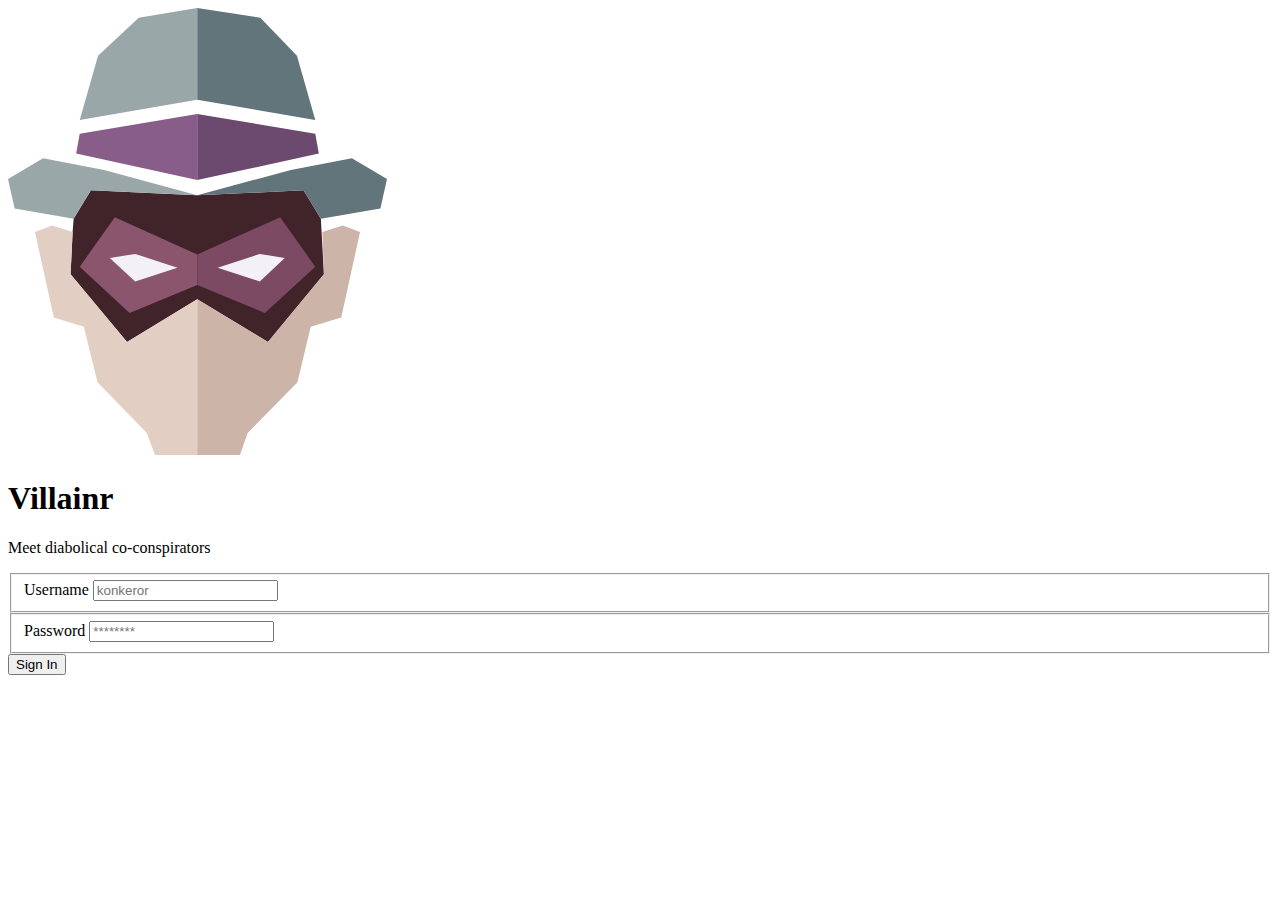
==== HTML/index.html @ f4759168 "Begin" ====
<!DOCTYPE html>
<html lang="en">
	<head>
		<meta charset="utf-8">
		<meta http-equiv="x-ua-compatible" content="ie=edge">
		<meta name="viewport" content="width=device-width, initial-scale=1">
		<link href="https://fonts.googleapis.com/css?family=Milonga" rel="stylesheet">
		<link rel="stylesheet" href="styles/app.css">
	</head>
	
	<body class="landing">
		<main>
			<section class="signin">
				<img src="images/villainr-brand.svg" alt="Villainr character illustration" width="30%" />
				<h1 class="landing-title">Villainr</h1>
				<p class="landing-slogan">Meet diabolical co-conspirators</p>
				<form>
					<fieldset>
						<label for="username">Username</label>
						<input id="username" placeholder="konkeror" type="text" />
					</fieldset>
					<fieldset>
						<label for="password">Password</label>
						<input id="password" placeholder="********" type="password" />
					</fieldset>

					<input class="btn" type="submit" value="Sign In" />
				</form>
			</section>
		</main>
		
	</body>
</html>
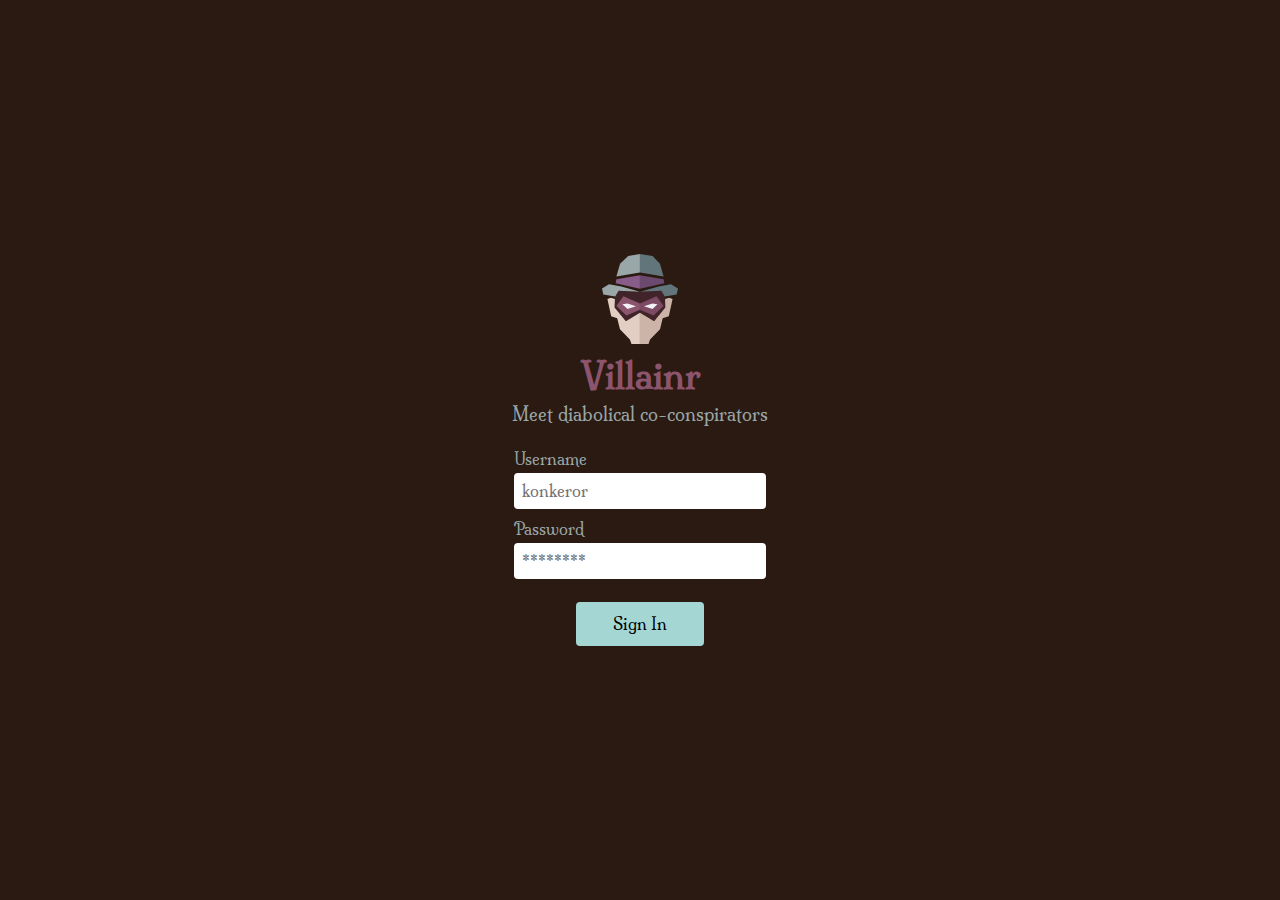
==== commit 9bf61bb6: "add .css file" ====
--- a/HTML/index.html
+++ b/HTML/index.html
@@ -30,4 +30,4 @@
 		</main>
 		
 	</body>
-</html>+</html>
--- a/HTML/styles/app.css
+++ b/HTML/styles/app.css
@@ -0,0 +1,196 @@
+/* Global */
+
+* {
+	box-sizing: border-box;
+}
+
+html,
+body {
+	height: 100%;
+}
+
+body {
+	align-items: center;
+	background: #2a1a12;
+	color: #99a6a7;
+	display: flex;
+	font-family: 'Milonga', cursive;
+	font-size: 18px;
+	justify-content: center;
+	margin: 0;
+	padding: 0;
+}
+
+h1, h2, h3, h4, h5, h6 {
+	color: #8c546d;
+}
+
+h1 {
+	font-size: 36px;
+}
+
+/* /Global */
+
+/* Buttons */
+
+.btn {
+	background: #a4d7d3;
+	border-radius: 4px;
+	padding: 12px 0;
+	transition: background 0.25s linear;
+}
+
+.btn:hover {
+	background: #c7e7e4;
+}
+
+/* /Buttons */
+
+/* Forms */
+
+form {
+	text-align: left;
+}
+
+input {
+	border: 0;
+	border-radius: 4px;
+	display: block;
+	font-family: 'Milonga', cursive;
+	font-size: 16px;
+	padding: 8px;
+	width: 100%;
+}
+
+input[type='submit'] {
+	display: block;
+	margin: 18px auto 0 auto;
+	width: 50%;
+}
+
+label {
+	display: block;
+	font-size: 16px;
+	margin-bottom: 4px;
+}
+
+fieldset {
+	border: 0;
+	padding: 5px 0;
+}
+
+/* /Forms */
+
+/* Landing */
+
+.signin {
+	max-width: 380px;
+	text-align: center;
+}
+
+.landing-title {
+	line-height: 1;
+	margin: 9px 0 0 0;
+}
+
+.landing-slogan {
+	margin-top: 9px;
+}
+
+/* /Landing */
+
+/* Review */
+
+.interior {
+	align-items: stretch;
+	background: #f6f7f7;
+	flex-direction: column;
+	justify-content: space-between;
+}
+
+.interior header,
+.interior footer {
+	background: #281910;
+	padding: 10px;
+	text-align: center;
+}
+
+.interior main {
+	align-self: center;
+	overflow-y: scroll;
+}
+
+.interior h1 {
+	margin: 0;
+}
+
+.disclaimer {
+	margin: 0;
+	font-size: 14px;
+}
+
+/* /Review */
+
+/* Profile */
+
+.profile {
+	background: #ffffff;
+	border-radius: 4px;
+	border: 1px solid #e3e7e7;
+	box-shadow: 0 1px 1px #edefef;
+	overflow: hidden;
+	padding: 20px;
+}
+
+.profile-name {
+	color: #281910;
+	font-weight: normal;
+	margin: 0;
+}
+
+.profile-description {
+	font-size: 14px;
+	margin: 5px 0 0 0;
+	max-width: 250px;
+}
+
+.profile-controls {
+	align-items: center;
+	display: flex;
+	justify-content: center;
+	margin-top: 20px;
+}
+
+/* /Profile */
+
+/* Control */
+
+.control {
+	background: none;
+	border: 1px solid #e3e7e7;
+	border-radius: 50%;
+	box-shadow: 0 1px 1px #edefef;
+	font-size: 0;
+	height: 70px;
+	width: 70px;
+}
+
+.control + .control {
+	margin-left: 15px;
+}
+
+.control-positive {
+	background: url("../images/icon-positive.png") no-repeat center center / 35px 35px;
+}
+
+.control-info {
+	background: url("../images/icon-information.png") no-repeat center center / 20px 20px;
+	height: 40px;
+	width: 40px;
+}
+
+.control-negative {
+	background: url("../images/icon-negative.png") no-repeat center center / 35px 35px;
+}
+
+/* /Control */
